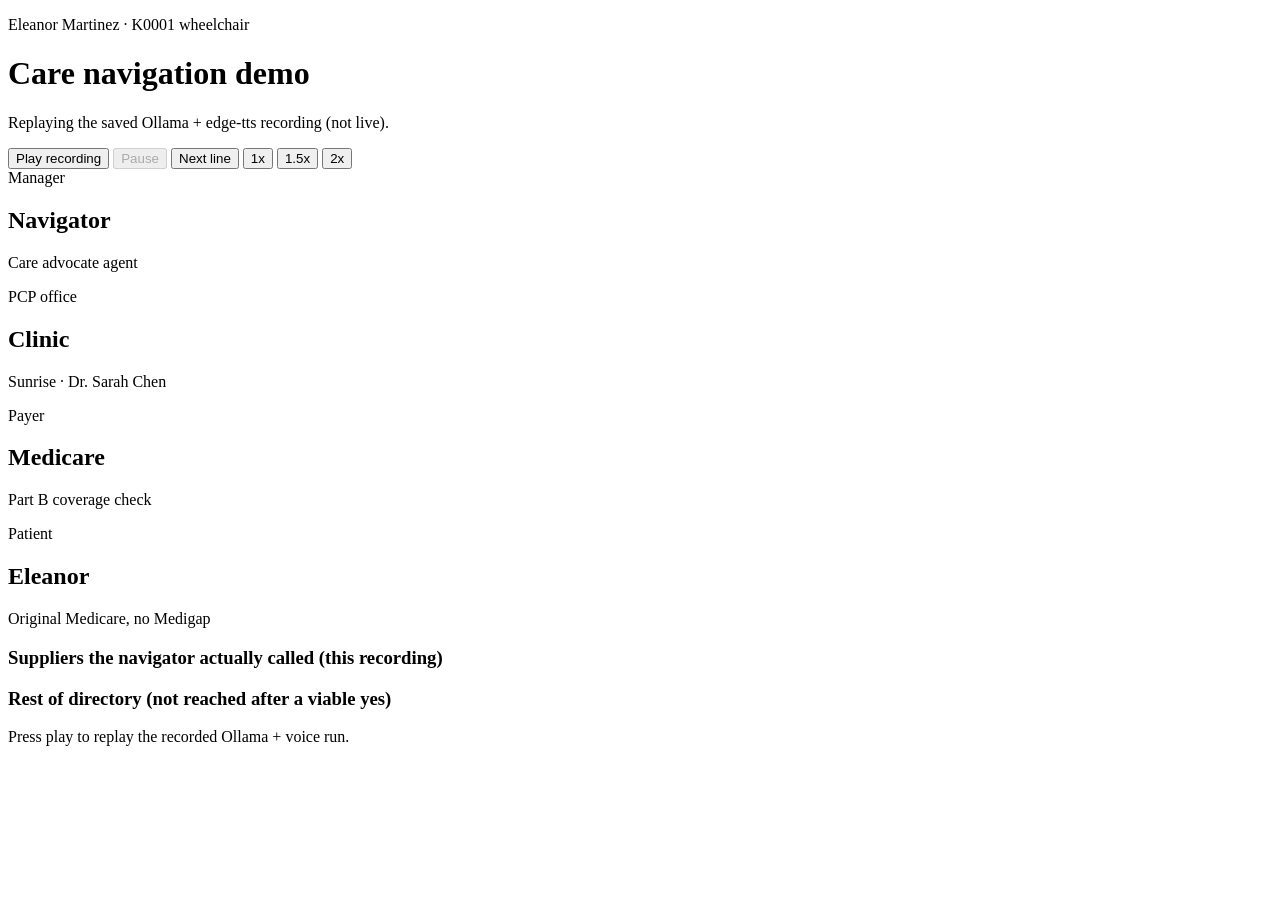
==== ui/index.html @ bd814d5d "Initial commit: DME care navigator take-home with Gemini demo recording. Multi-agent Medicare wheelc" ====
<!DOCTYPE html>
<html lang="en">
<head>
  <meta charset="UTF-8" />
  <meta name="viewport" content="width=device-width, initial-scale=1" />
  <title>DME Care Navigator — demo</title>
  <link rel="stylesheet" href="/styles.css" />
</head>
<body>
  <header>
    <div>
      <p class="kicker">Eleanor Martinez · K0001 wheelchair</p>
      <h1>Care navigation demo</h1>
      <p id="rec-note" class="rec-note">Replaying the saved Ollama + edge-tts recording (not live).</p>
    </div>
    <div class="controls">
      <button id="play" type="button">Play recording</button>
      <button id="pause" type="button" disabled>Pause</button>
      <button id="next" type="button">Next line</button>
      <span class="speed" role="group" aria-label="Playback speed">
        <button type="button" class="speed-btn active" data-speed="1">1x</button>
        <button type="button" class="speed-btn" data-speed="1.5">1.5x</button>
        <button type="button" class="speed-btn" data-speed="2">2x</button>
      </span>
      <span id="stats" class="muted"></span>
    </div>
  </header>

  <section class="board" id="board">
    <article class="party" data-party="navigator">
      <span class="role">Manager</span>
      <h2>Navigator</h2>
      <p>Care advocate agent</p>
    </article>
    <article class="party" data-party="clinic">
      <span class="role">PCP office</span>
      <h2>Clinic</h2>
      <p>Sunrise · Dr. Sarah Chen</p>
    </article>
    <article class="party" data-party="medicare">
      <span class="role">Payer</span>
      <h2>Medicare</h2>
      <p>Part B coverage check</p>
    </article>
    <article class="party" data-party="eleanor">
      <span class="role">Patient</span>
      <h2>Eleanor</h2>
      <p>Original Medicare, no Medigap</p>
    </article>
  </section>

  <h3 class="section-label">Suppliers the navigator actually called (this recording)</h3>
  <section class="suppliers called" id="called"></section>
  <h3 class="section-label">Rest of directory (not reached after a viable yes)</h3>
  <section class="suppliers" id="suppliers"></section>

  <section class="stage">
    <p class="scene" id="scene">Press play to replay the recorded Ollama + voice run.</p>
    <p class="caption" id="caption"></p>
  </section>

  <ol class="log" id="log"></ol>
  <audio id="player"></audio>
  <script src="/app.js?v=4"></script>
</body>
</html>
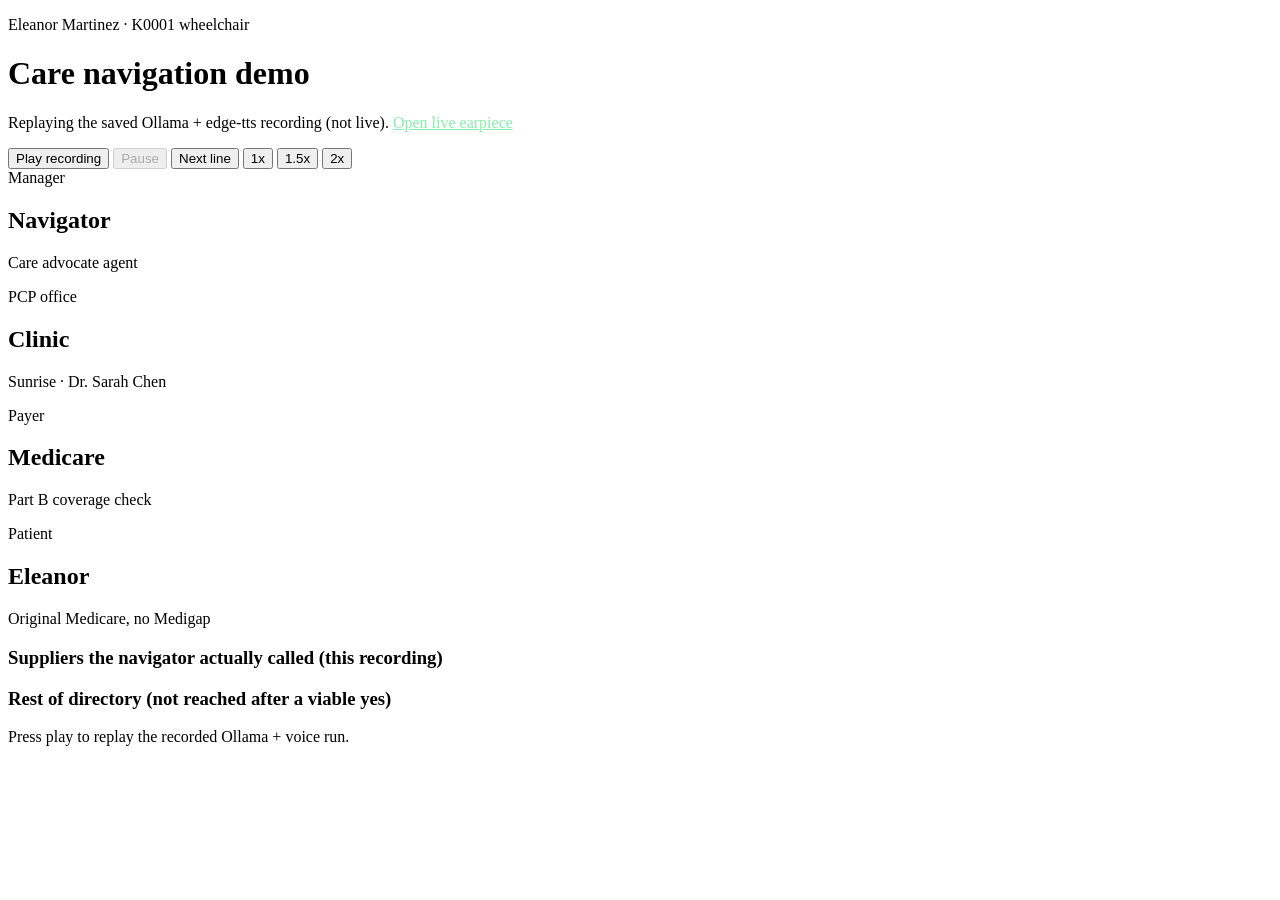
==== commit d7508b55: "Add live Gemini voice orchestration and durable case memory Introduce full-duplex multi-party calls," ====
--- a/ui/index.html
+++ b/ui/index.html
@@ -11,7 +11,7 @@
     <div>
       <p class="kicker">Eleanor Martinez · K0001 wheelchair</p>
       <h1>Care navigation demo</h1>
-      <p id="rec-note" class="rec-note">Replaying the saved Ollama + edge-tts recording (not live).</p>
+      <p id="rec-note" class="rec-note">Replaying the saved Ollama + edge-tts recording (not live). <a href="/live.html" style="color:#86efac">Open live earpiece</a></p>
     </div>
     <div class="controls">
       <button id="play" type="button">Play recording</button>
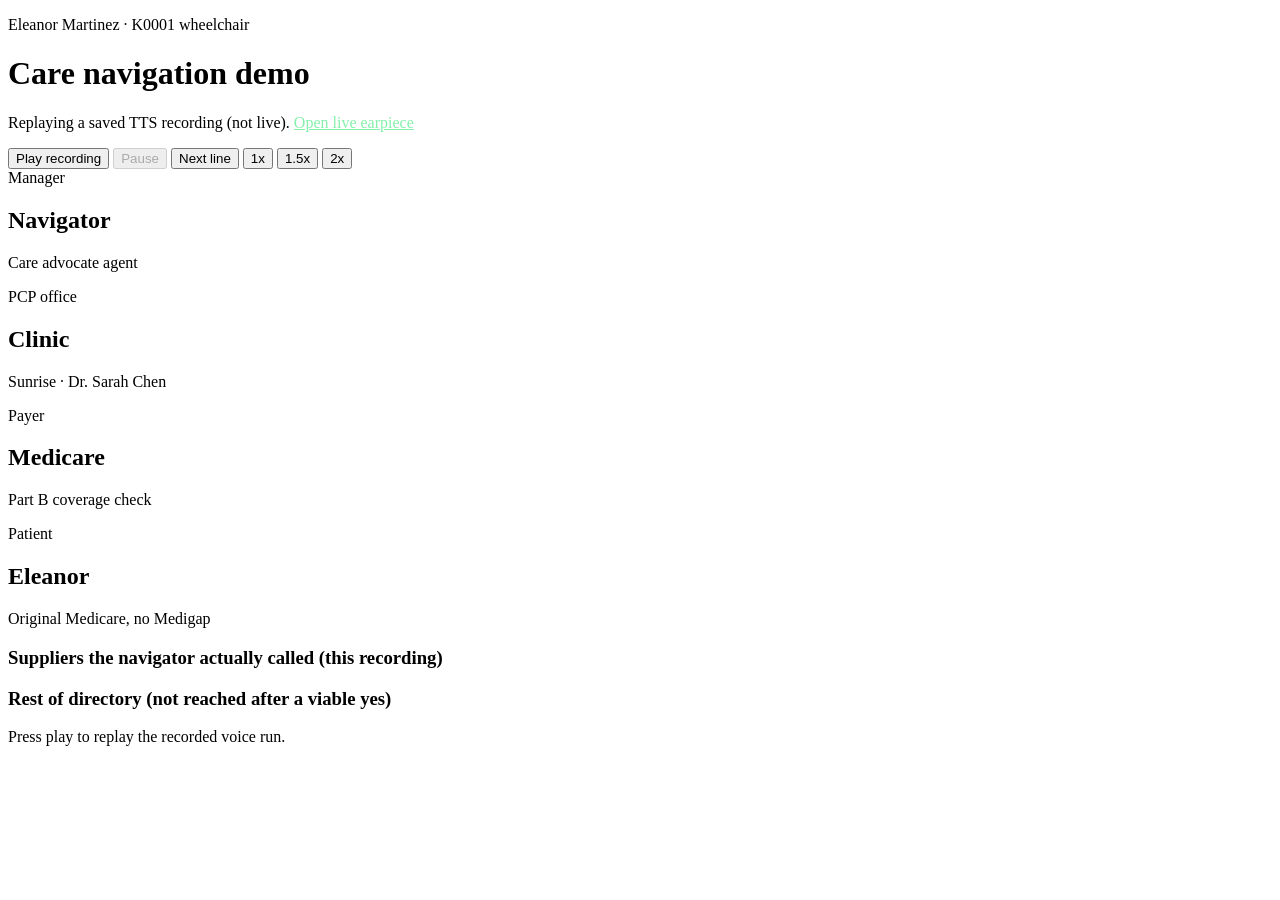
==== commit 4dcd7b75: "Make Gemini the default stack and drop Ollama from the docs. Co-authored-by: Cursor <cursoragent@cur" ====
--- a/ui/index.html
+++ b/ui/index.html
@@ -11,7 +11,7 @@
     <div>
       <p class="kicker">Eleanor Martinez · K0001 wheelchair</p>
       <h1>Care navigation demo</h1>
-      <p id="rec-note" class="rec-note">Replaying the saved Ollama + edge-tts recording (not live). <a href="/live.html" style="color:#86efac">Open live earpiece</a></p>
+      <p id="rec-note" class="rec-note">Replaying a saved TTS recording (not live). <a href="/live.html" style="color:#86efac">Open live earpiece</a></p>
     </div>
     <div class="controls">
       <button id="play" type="button">Play recording</button>
@@ -55,12 +55,12 @@
   <section class="suppliers" id="suppliers"></section>
 
   <section class="stage">
-    <p class="scene" id="scene">Press play to replay the recorded Ollama + voice run.</p>
+    <p class="scene" id="scene">Press play to replay the recorded voice run.</p>
     <p class="caption" id="caption"></p>
   </section>
 
   <ol class="log" id="log"></ol>
   <audio id="player"></audio>
-  <script src="/app.js?v=4"></script>
+  <script src="/app.js?v=5"></script>
 </body>
 </html>
